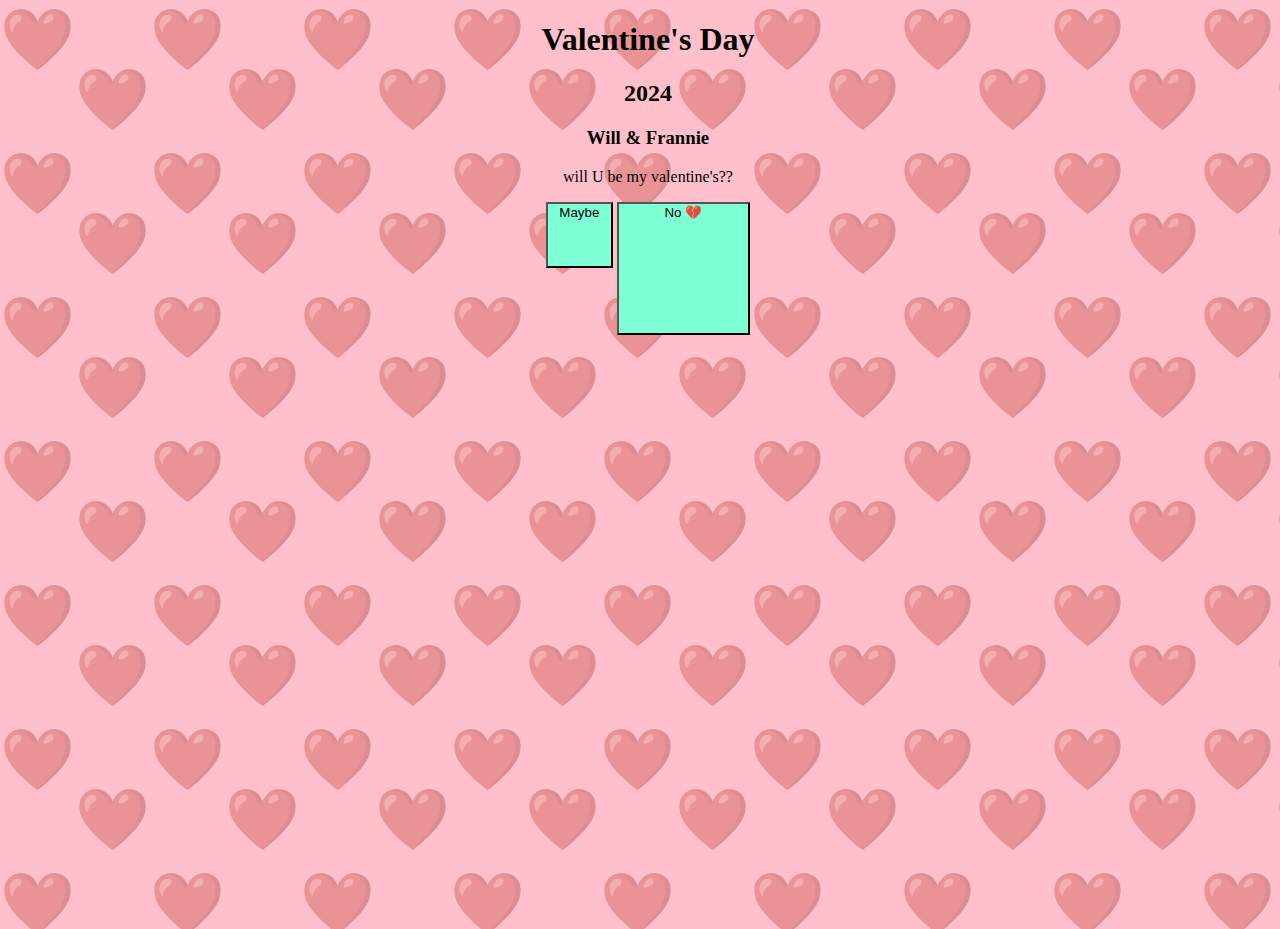
==== valentines24/index.html @ 088231b5 "initial commit" ====
<!DOCTYPE html>
<html>
  <head>
    <title>The Title</title>
    <meta http-equiv="Content-Type" content="text/html;charset=utf-8" />
    <!-- <link type="text/css" rel="stylesheet" href="PATH_TO_CSS"/>-->
    <!-- <script type="text/javascript" src="PATH_TO_JS"></script>-->
    <script>
      console.log("hello");

      let step = 0;

      const MAX_STEPS = 4;

      const onMaybeButtonClick = () => {
        console.log("onButtonClick");

        const yesButton = document.getElementById("maybe-button");

        const width = window.innerWidth;
        const height = window.innerHeight;

        const buttonWidth = yesButton.clientWidth;
        const buttonHeight = yesButton.clientHeight;

        const newX = Math.random() * (width - buttonWidth);
        const newY = Math.random() * (height - buttonHeight);

        console.log(`newX: ${newX}, newY: ${newY} (${width}x${height})`);

        yesButton.style["left"] = newX + "px";
        yesButton.style["top"] = newY + "px";

        yesButton.style["display"] = "block";
        yesButton.style["position"] = "absolute";

        step++;
        const fakeNoButton = document.getElementById("fake-no");
        fakeNoButton.style["opacity"] = 1 - step * (1 / MAX_STEPS);
      };

      const onNoButtonClick = () => {
        console.log("onNoButtonClick");

        const modalContainer = document.getElementById("modal-container");
        const modal = document.getElementById("modal");
        const modelText = document.getElementById("model-text");
        modalContainer.className = "active";
        modal.className = "active";
        if (step > 1) {
          modelText.innerText = "knew it 😊";
        } else {
          modelText.innerText = "why would u do that 😡";
        }
      };

      const onTryAgainButtonClick = () => {
        console.log("onTryAgainButtonClick");

        const modalContainer = document.getElementById("modal-container");
        const modal = document.getElementById("modal");
        modalContainer.className = "inactive";
        modal.className = "inactive";
      };

      document.addEventListener("DOMContentLoaded", function (event) {
        document
          .getElementById("maybe-button")
          .addEventListener("click", onMaybeButtonClick);

        document
          .getElementById("no-button")
          .addEventListener("click", onNoButtonClick);
        document
          .getElementById("try-again-button")
          .addEventListener("click", onTryAgainButtonClick);
      });
    </script>
    <style type="text/css">
      body {
        background-color: pink;
        height: 100vh;
        width: 100vw;
        text-align: center;

        background-size: 150px 144px;
        background-image: url('data:image/svg+xml;utf8,<svg xmlns="http://www.w3.org/2000/svg" viewbox="0 0 150 144" width="150" height="144" style="opacity: 0.4; filter: grayscale(0.3);"><text x="0em" y="1em" font-size="60" transform="rotate(0 37.5 36)">❤️</text><text x="1.25em" y="2em" font-size="60" transform="rotate(0 112.5 96)">❤️</text></svg>');
      }

      #maybe-button,
      #no-button {
        background-color: aquamarine;
        width: 5em;
        height: 5em;

        display: inline-grid;
      }

      #maybe-button {
        width: 5em;
        height: 5em;
      }

      #no-button {
        width: 10em;
        height: 10em;
      }

      #fake-no,
      #fake-yes {
        background-color: aquamarine;
        grid-column-start: 1;
        grid-row-start: 1;
      }

      #modal-container {
        background-color: chartreuse;
        position: absolute;
        left: 0;
        width: 100%;
        top: 0;
        height: 100%;
      }

      #modal-container.inactive {
        opacity: 0;
        pointer-events: none;
      }

      #modal-container.active {
        opacity: 1;
        pointer-events: all;
      }

      #modal {
        background-color: chocolate;
        position: absolute;
        left: 15%;
        width: 70%;
        top: 15%;
        height: 70%;
      }

      #modal-container.inactive > #modal {
        opacity: 0;
        pointer-events: none;
      }
      #modal-container.active > #modal {
        opacity: 1;
        pointer-events: all;
      }
    </style>
  </head>

  <body>
    <header>
      <h1>Valentine's Day</h1>
      <h2>2024</h2>
      <h3>Will & Frannie</h3>
    </header>
    <div>
      <p>will U be my valentine's??</p>
      <button id="maybe-button">Maybe</button>
      <button id="no-button">
        <div id="fake-yes">Yes ❤️</div>
        <div id="fake-no">No 💔</div>
      </button>
    </div>
    <div id="modal-container" class="inactive">
      <div id="modal">
        <p id="model-text"></p>
        <button id="try-again-button">Try Again</button>
      </div>
    </div>
  </body>
</html>
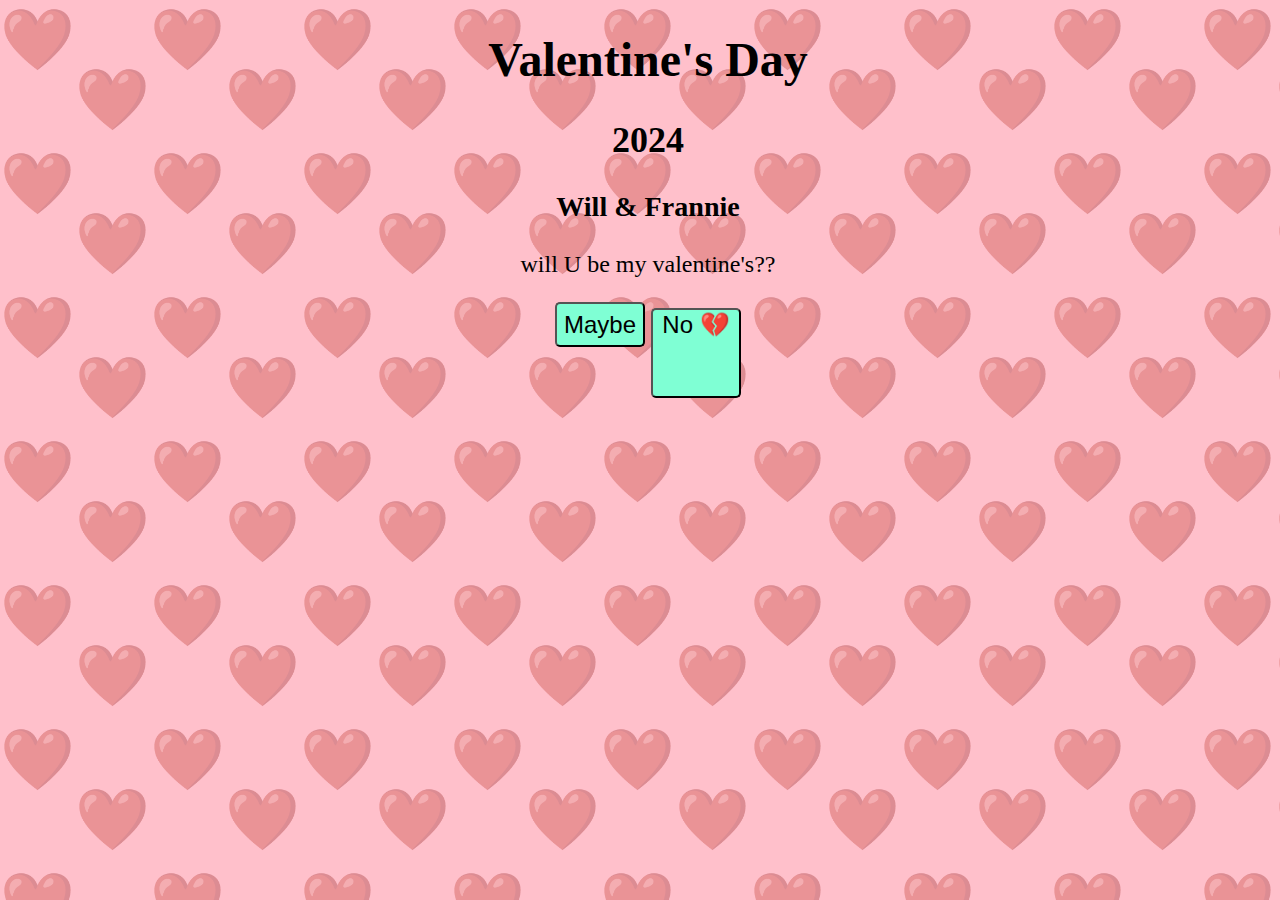
==== commit bff5bc1d: "maybe done?" ====
--- a/valentines24/index.html
+++ b/valentines24/index.html
@@ -2,6 +2,7 @@
 <html>
   <head>
     <title>The Title</title>
+    <meta name="viewport" content="width=device-width" />
     <meta http-equiv="Content-Type" content="text/html;charset=utf-8" />
     <!-- <link type="text/css" rel="stylesheet" href="PATH_TO_CSS"/>-->
     <!-- <script type="text/javascript" src="PATH_TO_JS"></script>-->
@@ -48,7 +49,7 @@
         modalContainer.className = "active";
         modal.className = "active";
         if (step > 1) {
-          modelText.innerText = "knew it 😊";
+          modelText.innerHTML = `<p>knew it 😊</p><img src="https://media2.giphy.com/media/ciOGnfKleV3nc9NQHX/giphy.gif?cid=6104955ejva769yjh3bqx6pzwp9aihhn009xiexq86kocn25&ep=v1_gifs_translate&rid=giphy.gif&ct=g"/>`;
         } else {
           modelText.innerText = "why would u do that 😡";
         }
@@ -71,6 +72,7 @@
         document
           .getElementById("no-button")
           .addEventListener("click", onNoButtonClick);
+
         document
           .getElementById("try-again-button")
           .addEventListener("click", onTryAgainButtonClick);
@@ -79,31 +81,61 @@
     <style type="text/css">
       body {
         background-color: pink;
-        height: 100vh;
-        width: 100vw;
+        height: 100%;
+        width: 100%;
         text-align: center;
 
         background-size: 150px 144px;
         background-image: url('data:image/svg+xml;utf8,<svg xmlns="http://www.w3.org/2000/svg" viewbox="0 0 150 144" width="150" height="144" style="opacity: 0.4; filter: grayscale(0.3);"><text x="0em" y="1em" font-size="60" transform="rotate(0 37.5 36)">❤️</text><text x="1.25em" y="2em" font-size="60" transform="rotate(0 112.5 96)">❤️</text></svg>');
+
+        font-size: 1.5em;
+      }
+
+      img {
+        height: 100%;
+        width: 100%;
+        object-fit: contain;
+      }
+
+      #fake-no,
+      #fake-yes {
+        height: 100%;
+        width: 100%;
+      }
+
+      button {
+        border-radius: 5px;
+        display: flex;
+        flex-direction: column;
+        justify-content: space-around;
+        align-items: center;
       }
 
       #maybe-button,
+      #no-button,
+      #try-again-button {
+        background-color: aquamarine;
+        width: 5vh;
+        height: 5vh;
+
+        display: inline-grid;
+
+        font-size: 1em;
+      }
+
+      #maybe-button {
+        width: 10vh;
+        height: 5vh;
+      }
+
       #no-button {
-        background-color: aquamarine;
-        width: 5em;
-        height: 5em;
-
-        display: inline-grid;
-      }
-
-      #maybe-button {
-        width: 5em;
-        height: 5em;
-      }
-
-      #no-button {
-        width: 10em;
-        height: 10em;
+        width: 10vh;
+        height: 10vh;
+      }
+
+      #try-again-button {
+        width: 20vh;
+        height: 10vh;
       }
 
       #fake-no,
@@ -114,7 +146,6 @@
       }
 
       #modal-container {
-        background-color: chartreuse;
         position: absolute;
         left: 0;
         width: 100%;
@@ -133,12 +164,21 @@
       }
 
       #modal {
-        background-color: chocolate;
+        background-color: white;
         position: absolute;
         left: 15%;
         width: 70%;
         top: 15%;
         height: 70%;
+
+        display: flex;
+        flex-direction: column;
+        justify-content: space-around;
+        align-items: center;
+
+        border: 2px solid black;
+        border-radius: 5px;
+        box-shadow: 0 0 5px 6px hsla(0, 0%, 0%, 0.15);
       }
 
       #modal-container.inactive > #modal {
